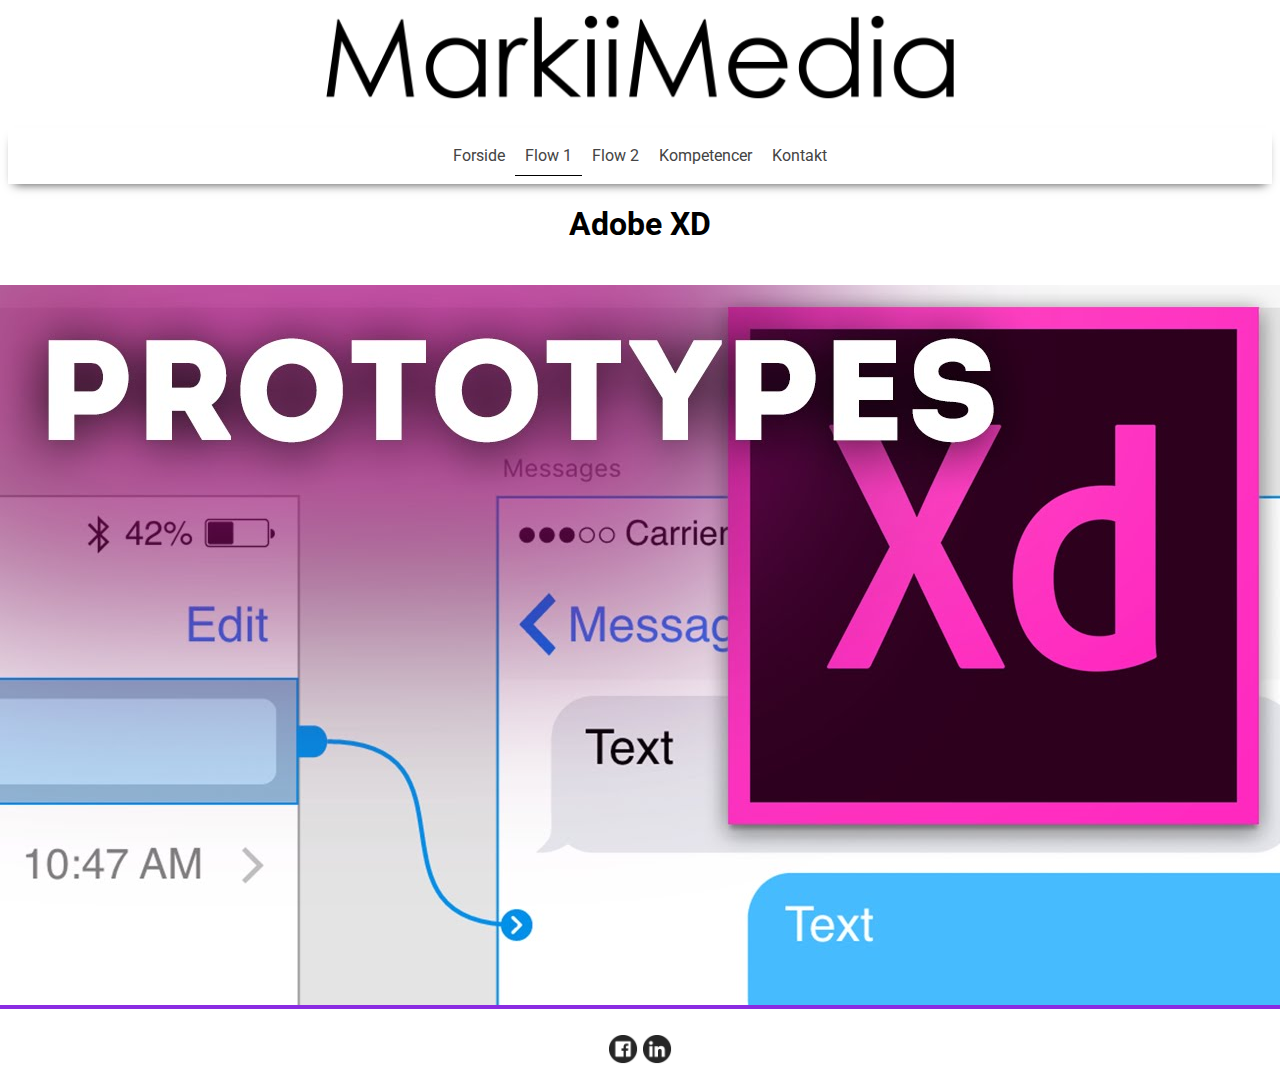
==== pages/adobe_xd.html @ ffea13aa "link til LinkedIn på alle sider i footer" ====
<!doctype html>
<html>
<head>
<meta charset="utf-8">
<title>Adobe XD</title>
<link rel="stylesheet" href="../styles/stylesheet.css">
	
<!-- Peger herunder til googles font, sådan kan jeg bruge hvilken jeg vil fra deres servere (Roboto) -->
<link href="https://fonts.googleapis.com/css?family=Roboto" rel="stylesheet">
</head>

<body>
	<div id="top_img_holder">
		<a href="../index.html">
		<img alt="MarkiiMedia" src="../images/markiimedia_tekst.png" height="100" class="top_banner"></a>
	</div>
		<!-- Flexbox navigation -->
	<nav>
	<a href="../index.html">Forside</a>
	<a class="active" href="flow1.html">Flow 1</a>
	<a href="flow2.html">Flow 2</a>
	<a href="kompetencer.html">Kompetencer</a>
	<a href="kontakt.html">Kontakt</a>
	</nav>
	<h1>Adobe XD</h1>
	
	<div class="container_specific">
		<div class="flex-specific_casebeskrivelse"> <!-- Denne behøver ikke være her, men spasser ud når jeg fjerner den -->
		<div class="flex-specific_casebilleder">
			<div class="flow_hover_container_specific">
				<div class="overlay_specific">
					<div class="overlay_text_specific"><p>Lorem ipsum dolor sit amet, consectetur adipisicing elit. Quibusdam iste iure mollitia molestias ipsam et vitae, illo excepturi saepe facere est quia explicabo, porro soluta sapiente libero adipisci numquam doloremque provident a voluptatem animi praesentium ducimus? Dicta aliquid praesentium, vero in nobis harum iusto necessitatibus recusandae eum id, aut, a?</p></div>
				</div>
				
			<img src="../images/adobe_xd_flow1.jpg" alt="Adobe XD" class="flow_specific_pictures">
			</div>
		</div>
	</div>
	</div>
	
	<footer>
		<div id="social_links">
		<img src="../images/Facebook.png" alt="Facebook" height="30" class="social_media_footer">
		
		<a class="footer_link" href="https://www.linkedin.com/in/mark-mundus-andersen">
			<img src="../images/Linkedin.png" alt="Linkedin" height="30" class="social_media_footer">
		</a>
		</div>
	</footer>
	
</body>
</html>
---- styles/stylesheet.css ----
@charset "utf-8";
/* CSS Document */


/* Husk gode kommentarer til kode - både her og i HTML filer */
body {
	font-family: 'Roboto', sans-serif;
	display: flex;
	flex-direction: column;
	min-height: 100vh;  /*Denne burde være sat til 100vh, men gør jeg det
	så fylder den mere end 100% hvordan det så end kan lade sig gøre
*/
	
	
}

.top_banner {
	display: block;
    margin-left: auto;
    margin-right: auto;
	padding-bottom: 20px;
}

h1 {
	text-align: center;
}

/* Flexbox navigation */
nav {
	display: flex;
	justify-content: center;
	width: 100%;
	/* leg */
	padding-top: .5em;
	padding-bottom: .5em;
	/*background-color: #ddd;*/ /* fjernet baggrundsfarve for et mere clean look */
	box-shadow: 0px 6px 10px -6px rgba(0,0,0,0.75);
}

nav a {
	text-decoration: none;
	color: #444;
	font-family: Roboto, sans-serif;
	padding: 10px;
}

nav a:hover {
	color: #272727;
}

nav a.active {
	border-bottom: 1px solid black;
}

/* Flow 1 og Flow 2 container start her */
.container {
	margin-top: 60px;
	display: flex;
	align-items: center;
	justify-content: center;
	align-content: center;
}

.flow_pictures {
	clip-path: polygon(25% 0%, 100% 0%, 75% 100%, 0% 100%); /* Laver formen for alle billeder med denne klasse */
	width: 250px;
}

/* leg med overlay her */
.flow_hover_container {
  position: relative;
}

.overlay {
  position: absolute;
  top: 0;
  bottom: 0;
  left: 0;
  right: 0;
  height: 100%;
  width: 100%;
  opacity: 0;
  transition: .5s ease;
  background-color: #008CBA;
  transform: skew(-8deg); /* Gør at overlay shapen passer NOGENLUNDE billedets form */
}

.flow_hover_container:hover .overlay {
opacity: 0.98;
}

.overlay_text {
  font-size: 20px;
  position: absolute;
  top: 50%;
  left: 50%;
  transform: translate(-50%, -50%);
  -ms-transform: translate(-50%, -50%);
}

.overlay_text a {
	color: #ddd;
	text-decoration: none;
}

/* Flow 1 og Flow 2 container slut her */


/* Kompetencer css start her */

.kompetencer_container {
	margin-top: 20px;
	
}

.kompetencer_overskrift {
	text-align: center;
	font-weight: bold;
	font-size: 20px;
}
/* flex box til 3 deling */
.flex_grid_kompetencer {
	display: flex;
	justify-content: space-between;
}
.flex_grid_kompetencer .col_kompetencer {
	width: 32%;
	padding-left: 20px;
	padding-bottom: 20px;
	padding-right: 20px;
}

.container_skills {
	width: 100%; /* Fuld bredde lige pt */
	background-color: #ddd; /* grå baggrund */
	border-radius: 20px; /* Runde hjørner på den grå baggrund */
}

.skills {
    text-align: right; /* hoejrestillet tekst */
    padding: 10px; /* padding rundt om */
    color: white; /* tekst hvid */
	border-radius: 20px; /* Runde hjørner på selve processbaren */
	margin-bottom: 40px; /* afstand fra procentboks til ny */
}

/* Sprog specifik */
.html {width: 90%; background-color: #4CAF50;} 
.css {width: 80%; background-color: #4CAF50;} 
.javascript {width: 10%; background-color: #F00D0D;} 
.java {width: 25%; background-color: #F00D0D;} 

/* Adobe specifik */
.photoshop {width: 20%; background-color: #F00D0D;} 
.illustrator {width: 0%; background-color: #F00D0D;} 
.xd {width: 60%; background-color: #4CAF50;} 
.dreamweaver {width: 50%; background-color: #4CAF50;} 

/* CMS specifik */
.drupal {width: 70%; background-color: #4CAF50;} 
.ezpublish {width: 50%; background-color: #4CAF50;} 
.sharepointonline {width: 40%; background-color: #FFE400;} 
.wordpress {width: 90%; background-color: #4CAF50;} 

/* Kompetencer css slut her */


/* specifik flowvalg start her */
.container_specific {
	margin-top: 20px;
	display: flex;
	justify-content: center;
}


.flex-specific_casebilleder {
	display: flex;
	justify-content: center;
	flex-direction: column;
	background-color: blueviolet;
	flex: 100%;
	max-width: 100%;
}

/* overlay til specific her */
.flow_hover_container_specific {
  position: relative;
}

.overlay_specific {
  position: absolute;
  top: 0;
  bottom: 0;
  left: 0;
  right: 0;
  height: 100%;
  width: 100%;
  opacity: 0;
  transition: .5s ease;
  background-color: #008CBA;
}

.flow_hover_container_specific:hover .overlay_specific {
opacity: 0.8;
}

.overlay_text_specific {
  font-size: 20px;
  position: absolute;
  top: 50%;
  left: 50%;
  transform: translate(-50%, -50%);
  -ms-transform: translate(-50%, -50%);
}

.overlay_text_specific p {
	color: #ddd;
	text-decoration: none;
}


/* specifik flowvalg slut her */


footer {
	margin-top: 20px; /* Afstand til nederste indhold på siden */
	font-family: Roboto, sans-serif;
	text-align: center;
	width: 100%;
	flex-shrink: 0; /* Prevent Chrome, Opera, and Safari from letting these items shrink to smaller than their content's default minimum size. */
	/*  margin: auto auto 0 auto; */
}

#social_links {
	margin-top: 5px
}

.content_sticky_footer {
  flex: 1 0 auto;
}

.footer_link {
	text-decoration: none;
}
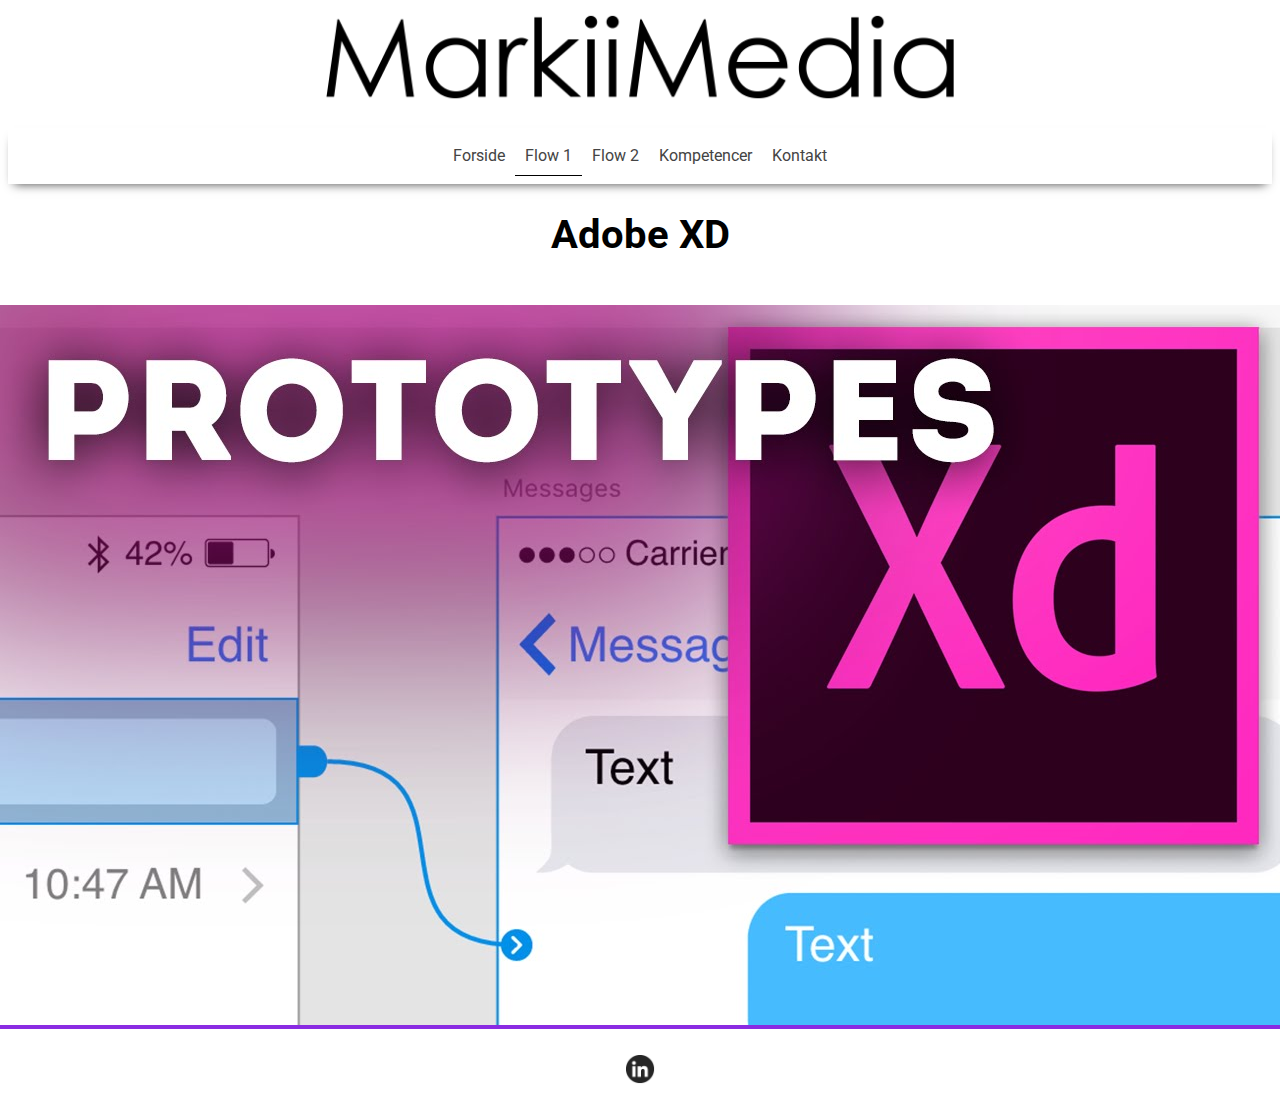
==== commit 0c9ec86d: "footer kun linkedin + kontaktside" ====
--- a/pages/adobe_xd.html
+++ b/pages/adobe_xd.html
@@ -38,10 +38,8 @@
 	</div>
 	</div>
 	
-	<footer>
+		<footer>
 		<div id="social_links">
-		<img src="../images/Facebook.png" alt="Facebook" height="30" class="social_media_footer">
-		
 		<a class="footer_link" href="https://www.linkedin.com/in/mark-mundus-andersen">
 			<img src="../images/Linkedin.png" alt="Linkedin" height="30" class="social_media_footer">
 		</a>
--- a/styles/stylesheet.css
+++ b/styles/stylesheet.css
@@ -23,6 +23,8 @@
 
 h1 {
 	text-align: center;
+	font-size: 40px;
+	font-weight: bold;
 }
 
 /* Flexbox navigation */
@@ -217,10 +219,31 @@
 	color: #ddd;
 	text-decoration: none;
 }
-
-
 /* specifik flowvalg slut her */
 
+
+/* kontakt start her */
+
+.contact_image {
+  	margin-right: 10px;
+	width: 66px;
+}
+
+.contact_row {
+  display: flex;
+  flex-direction: row;
+  height: 70px;
+  padding: 20px 0 20px 0;
+  justify-content: center;
+}
+
+.contact_text_container {
+  display: flex;
+  flex-direction: column;
+  justify-content: center;
+}
+
+/* kontakt slut her */
 
 footer {
 	margin-top: 20px; /* Afstand til nederste indhold på siden */
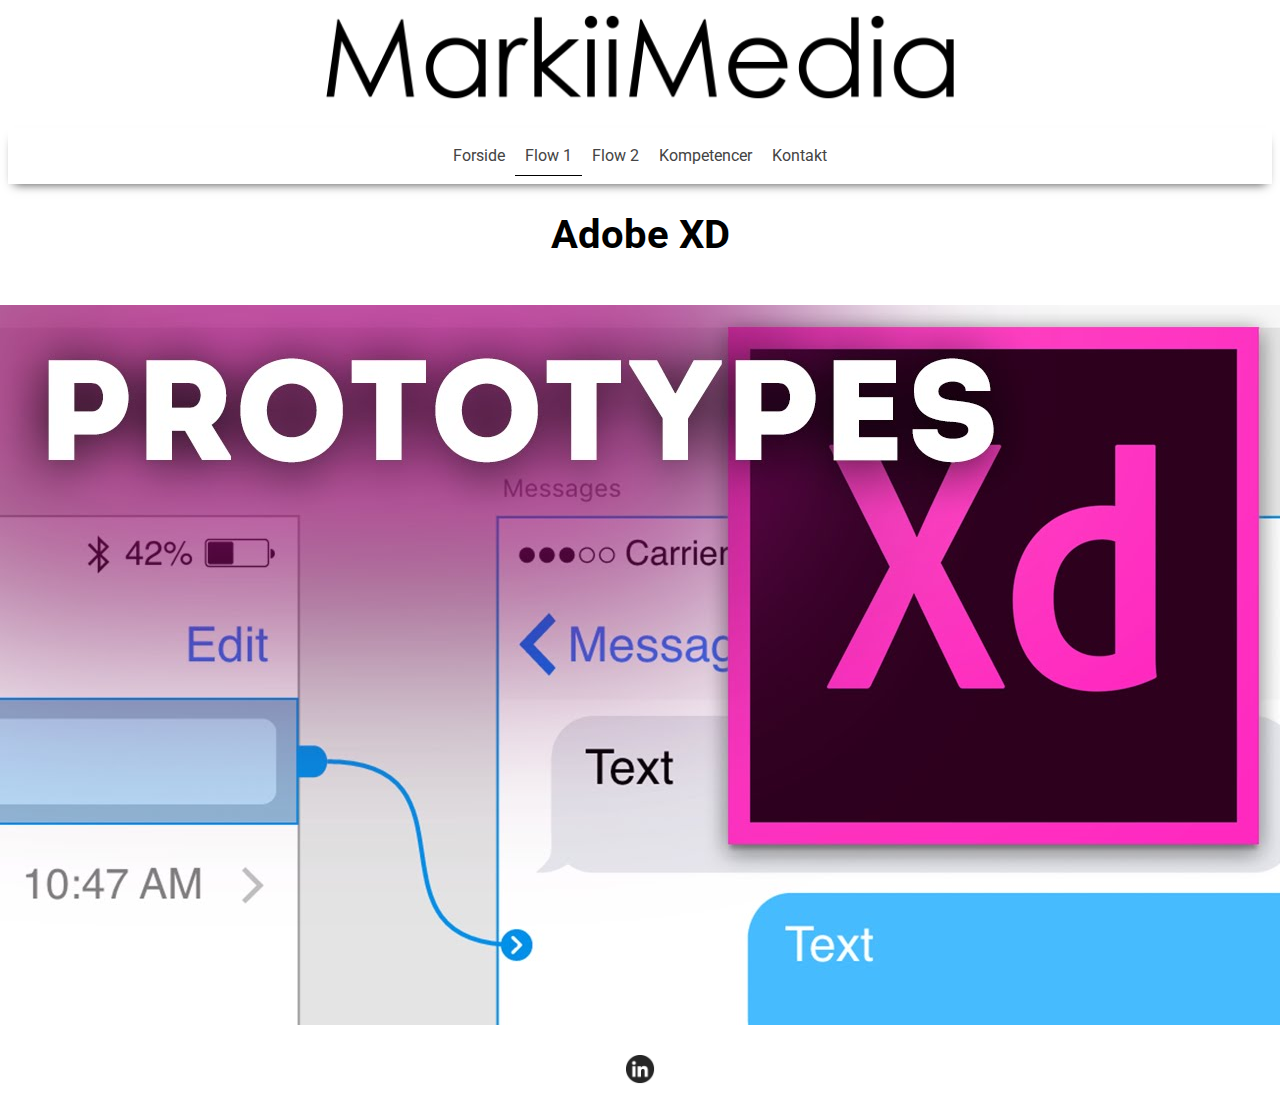
==== commit 7e9636d2: "flow 1 færdig" ====
--- a/pages/adobe_xd.html
+++ b/pages/adobe_xd.html
@@ -29,7 +29,15 @@
 		<div class="flex-specific_casebilleder">
 			<div class="flow_hover_container_specific">
 				<div class="overlay_specific">
-					<div class="overlay_text_specific"><p>Lorem ipsum dolor sit amet, consectetur adipisicing elit. Quibusdam iste iure mollitia molestias ipsam et vitae, illo excepturi saepe facere est quia explicabo, porro soluta sapiente libero adipisci numquam doloremque provident a voluptatem animi praesentium ducimus? Dicta aliquid praesentium, vero in nobis harum iusto necessitatibus recusandae eum id, aut, a?</p></div>
+					<div class="overlay_text_specific">
+						<p> Lær om Adobe XD her: 
+							<a href="https://www.lynda.com/Adobe-Experience-Design-tutorials/Learn-Adobe-XD-2017-Basics/578095-2.html">Lynda.com</a><br>
+							
+							Læs mere om Adobe XD her: 
+							<a href="https://www.usability.gov/how-to-and-tools/methods/prototyping.html">www.usability.gov</a><br>
+							Download Adobe XD gratis her: 
+							<a href="https://www.adobe.com/dk/products/xd.html">www.adobe.com</a></p>
+					</div>
 				</div>
 				
 			<img src="../images/adobe_xd_flow1.jpg" alt="Adobe XD" class="flow_specific_pictures">
--- a/styles/stylesheet.css
+++ b/styles/stylesheet.css
@@ -10,8 +10,6 @@
 	min-height: 100vh;  /*Denne burde være sat til 100vh, men gør jeg det
 	så fylder den mere end 100% hvordan det så end kan lade sig gøre
 */
-	
-	
 }
 
 .top_banner {
@@ -53,6 +51,35 @@
 nav a.active {
 	border-bottom: 1px solid black;
 }
+
+/* Forside layout leg starter her */
+
+.content_sticky_footer_forside {
+	margin-top: 5px;
+	min-height: 70vh;
+	 /* The image used */
+   background-image: url('../images/background_forside.png');
+
+    /* Full height */
+    height: 100%; 
+
+    /* Center and scale the image nicely */
+    background-position: center;
+    background-repeat: no-repeat;
+    background-size: cover;
+}
+
+.forside_container {
+	margin-top: 40px;
+	background-color: rgba(255,255,255,0.30);
+	width: 25%;
+	display: flex;
+	margin-left: auto;
+	margin-right: auto;
+	justify-content: center;
+}
+
+/* Forside layout leg slutter her */
 
 /* Flow 1 og Flow 2 container start her */
 .container {
@@ -83,7 +110,7 @@
   width: 100%;
   opacity: 0;
   transition: .5s ease;
-  background-color: #008CBA;
+  background-color: #14689D;
   transform: skew(-8deg); /* Gør at overlay shapen passer NOGENLUNDE billedets form */
 }
 
@@ -179,7 +206,6 @@
 	display: flex;
 	justify-content: center;
 	flex-direction: column;
-	background-color: blueviolet;
 	flex: 100%;
 	max-width: 100%;
 }
@@ -199,7 +225,7 @@
   width: 100%;
   opacity: 0;
   transition: .5s ease;
-  background-color: #008CBA;
+  background-color: #14689D;
 }
 
 .flow_hover_container_specific:hover .overlay_specific {
@@ -216,8 +242,18 @@
 }
 
 .overlay_text_specific p {
-	color: #ddd;
+	color: white;
 	text-decoration: none;
+}
+
+.overlay_text_specific a {
+	color: white;
+	
+}
+
+
+.hover_specific_list_text {
+	color: white;
 }
 /* specifik flowvalg slut her */
 
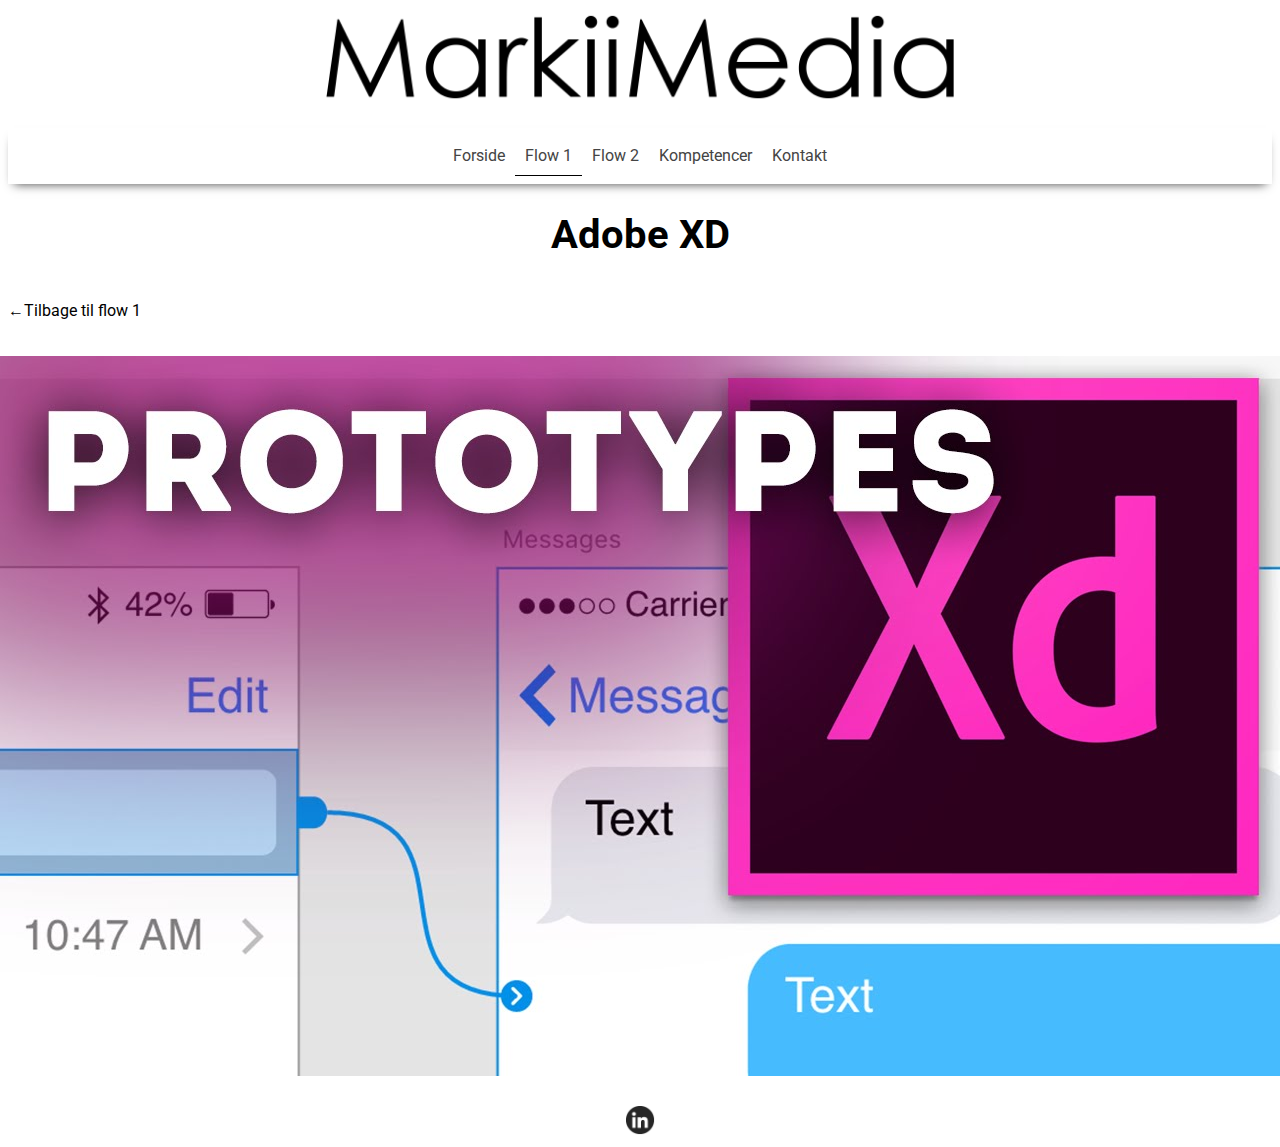
==== commit f93e623f: "tilbage til flow tilføjoet på flow_specific sider" ====
--- a/pages/adobe_xd.html
+++ b/pages/adobe_xd.html
@@ -23,6 +23,7 @@
 	<a href="kontakt.html">Kontakt</a>
 	</nav>
 	<h1>Adobe XD</h1>
+	<p class="tilbage_til_flow"><a href="flow1.html">&larr;Tilbage til flow 1</a></p>
 	
 	<div class="container_specific">
 		<div class="flex-specific_casebeskrivelse"> <!-- Denne behøver ikke være her, men spasser ud når jeg fjerner den -->
--- a/styles/stylesheet.css
+++ b/styles/stylesheet.css
@@ -279,6 +279,10 @@
   justify-content: center;
 }
 
+.tilbage_til_flow a {
+	text-decoration: none;
+	color: black;
+}
 /* kontakt slut her */
 
 footer {
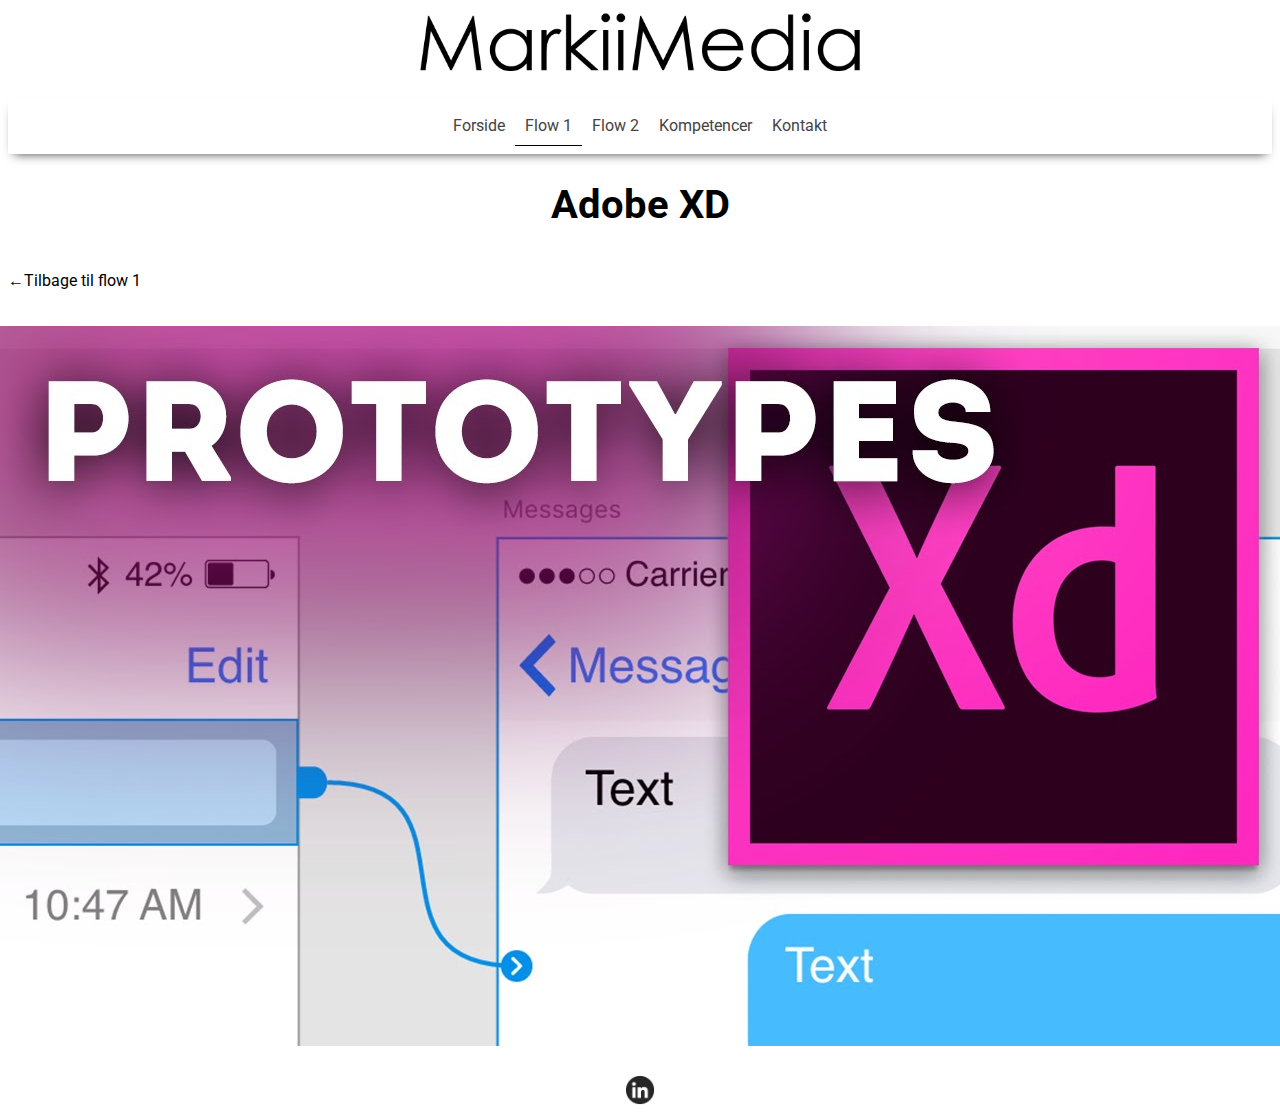
==== commit dc5c5558: "toplogo nu ændret i size til 70 fra 100" ====
--- a/pages/adobe_xd.html
+++ b/pages/adobe_xd.html
@@ -1,5 +1,5 @@
 <!doctype html>
-<html>
+<html lang="da">
 <head>
 <meta charset="utf-8">
 <title>Adobe XD</title>
@@ -12,7 +12,7 @@
 <body>
 	<div id="top_img_holder">
 		<a href="../index.html">
-		<img alt="MarkiiMedia" src="../images/markiimedia_tekst.png" height="100" class="top_banner"></a>
+		<img alt="MarkiiMedia" src="../images/markiimedia_tekst.png" height="70" class="top_banner"></a>
 	</div>
 		<!-- Flexbox navigation -->
 	<nav>
@@ -49,7 +49,7 @@
 	
 		<footer>
 		<div id="social_links">
-		<a class="footer_link" href="https://www.linkedin.com/in/mark-mundus-andersen">
+		<a class="footer_link" href="https://www.linkedin.com/in/mark-mundus-andersen" target="_blank">
 			<img src="../images/Linkedin.png" alt="Linkedin" height="30" class="social_media_footer">
 		</a>
 		</div>
--- a/styles/stylesheet.css
+++ b/styles/stylesheet.css
@@ -45,7 +45,8 @@
 }
 
 nav a:hover {
-	color: #272727;
+	color: black;
+	border-bottom: 1px solid #ddd;
 }
 
 nav a.active {
@@ -57,13 +58,9 @@
 .content_sticky_footer_forside {
 	margin-top: 5px;
 	min-height: 70vh;
-	 /* The image used */
-   background-image: url('../images/background_forside.png');
-
-    /* Full height */
-    height: 100%; 
-
-    /* Center and scale the image nicely */
+    background-image: url('../images/background_forside.png');  
+    height: 100%; /* fuld højde */
+    /* centrerer og skalerer billede */
     background-position: center;
     background-repeat: no-repeat;
     background-size: cover;
@@ -71,7 +68,8 @@
 
 .forside_container {
 	margin-top: 40px;
-	background-color: rgba(255,255,255,0.30);
+	border: 1px solid white;
+	/*background-color: rgba(255,255,255,0.30);*/
 	width: 25%;
 	display: flex;
 	margin-left: auto;
@@ -79,6 +77,27 @@
 	justify-content: center;
 }
 
+
+.forside_container:hover {
+	background-color: #2D253A;
+	color:white;
+	border: 1px solid #2D253A;
+}
+
+.forside_container a {
+	text-decoration: none;
+	color: black;
+}
+
+.forside_container a:hover {
+	color:white;
+}
+
+#social_link_forside {
+	display: flex;
+	justify-content: center;
+	margin-top: 300px;
+}
 /* Forside layout leg slutter her */
 
 /* Flow 1 og Flow 2 container start her */
@@ -255,6 +274,11 @@
 .hover_specific_list_text {
 	color: white;
 }
+
+.tilbage_til_flow a {
+	text-decoration: none;
+	color: black;
+}
 /* specifik flowvalg slut her */
 
 
@@ -279,10 +303,6 @@
   justify-content: center;
 }
 
-.tilbage_til_flow a {
-	text-decoration: none;
-	color: black;
-}
 /* kontakt slut her */
 
 footer {
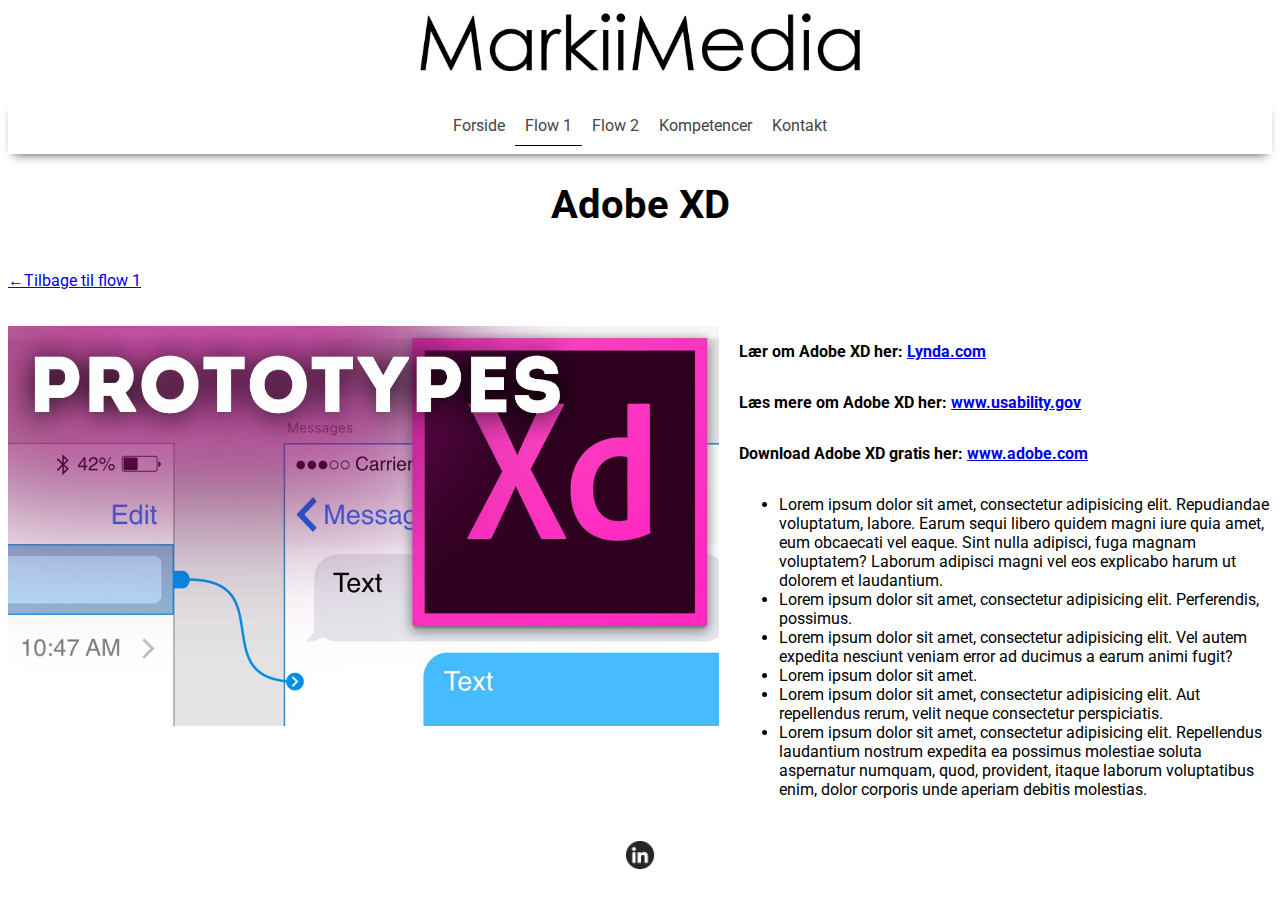
==== commit bc5673f5: "alle flowsider; mindre billede, mere tekst" ====
--- a/pages/adobe_xd.html
+++ b/pages/adobe_xd.html
@@ -25,30 +25,27 @@
 	<h1>Adobe XD</h1>
 	<p class="tilbage_til_flow"><a href="flow1.html">&larr;Tilbage til flow 1</a></p>
 	
-	<div class="container_specific">
-		<div class="flex-specific_casebeskrivelse"> <!-- Denne behøver ikke være her, men spasser ud når jeg fjerner den -->
-		<div class="flex-specific_casebilleder">
-			<div class="flow_hover_container_specific">
-				<div class="overlay_specific">
-					<div class="overlay_text_specific">
-						<p> Lær om Adobe XD her: 
-							<a href="https://www.lynda.com/Adobe-Experience-Design-tutorials/Learn-Adobe-XD-2017-Basics/578095-2.html">Lynda.com</a><br>
-							
-							Læs mere om Adobe XD her: 
-							<a href="https://www.usability.gov/how-to-and-tools/methods/prototyping.html">www.usability.gov</a><br>
-							Download Adobe XD gratis her: 
-							<a href="https://www.adobe.com/dk/products/xd.html">www.adobe.com</a></p>
-					</div>
-				</div>
-				
-			<img src="../images/adobe_xd_flow1.jpg" alt="Adobe XD" class="flow_specific_pictures">
+		<div class="container_specific">
+	<div class="specific_single">
+		<img src="../images/adobe_xd_flow1.jpg" alt="adobe XD" height="400px">
+		<div class="specific_tekst">
+		<p><strong>Lær om Adobe XD her: <a href="https://www.lynda.com/Adobe-Experience-Design-tutorials/Learn-Adobe-XD-2017-Basics/578095-2.html" target="_blank">Lynda.com</a></strong></p>
+		<p><strong>Læs mere om Adobe XD her: <a href="https://www.usability.gov/how-to-and-tools/methods/prototyping.html" target="_blank">www.usability.gov</a></strong></p>
+		<p><strong>Download Adobe XD gratis her: <a href="https://www.adobe.com/dk/products/xd.html" target="_blank">www.adobe.com</a></strong></p>
+		<ul>
+		<li>Lorem ipsum dolor sit amet, consectetur adipisicing elit. Repudiandae voluptatum, labore. Earum sequi libero quidem magni iure quia amet, eum obcaecati vel eaque. Sint nulla adipisci, fuga magnam voluptatem? Laborum adipisci magni vel eos explicabo harum ut dolorem et laudantium.</li>
+		<li>Lorem ipsum dolor sit amet, consectetur adipisicing elit. Perferendis, possimus.</li>
+		<li>Lorem ipsum dolor sit amet, consectetur adipisicing elit. Vel autem expedita nesciunt veniam error ad ducimus a earum animi fugit?</li>
+		<li>Lorem ipsum dolor sit amet.</li>
+		<li>Lorem ipsum dolor sit amet, consectetur adipisicing elit. Aut repellendus rerum, velit neque consectetur perspiciatis.</li>
+		<li>Lorem ipsum dolor sit amet, consectetur adipisicing elit. Repellendus laudantium nostrum expedita ea possimus molestiae soluta aspernatur numquam, quod, provident, itaque laborum voluptatibus enim, dolor corporis unde aperiam debitis molestias.</li>
+		</ul>
 			</div>
+	</div>
 		</div>
-	</div>
-	</div>
 	
-		<footer>
-		<div id="social_links">
+<footer>
+  <div id="social_links">
 		<a class="footer_link" href="https://www.linkedin.com/in/mark-mundus-andersen" target="_blank">
 			<img src="../images/Linkedin.png" alt="Linkedin" height="30" class="social_media_footer">
 		</a>
--- a/styles/stylesheet.css
+++ b/styles/stylesheet.css
@@ -217,67 +217,23 @@
 .container_specific {
 	margin-top: 20px;
 	display: flex;
-	justify-content: center;
-}
-
-
-.flex-specific_casebilleder {
-	display: flex;
-	justify-content: center;
 	flex-direction: column;
-	flex: 100%;
-	max-width: 100%;
-}
-
-/* overlay til specific her */
-.flow_hover_container_specific {
-  position: relative;
-}
-
-.overlay_specific {
-  position: absolute;
-  top: 0;
-  bottom: 0;
-  left: 0;
-  right: 0;
-  height: 100%;
-  width: 100%;
-  opacity: 0;
-  transition: .5s ease;
-  background-color: #14689D;
-}
-
-.flow_hover_container_specific:hover .overlay_specific {
-opacity: 0.8;
-}
-
-.overlay_text_specific {
-  font-size: 20px;
-  position: absolute;
-  top: 50%;
-  left: 50%;
-  transform: translate(-50%, -50%);
-  -ms-transform: translate(-50%, -50%);
-}
-
-.overlay_text_specific p {
-	color: white;
-	text-decoration: none;
-}
-
-.overlay_text_specific a {
-	color: white;
-	
-}
-
-
-.hover_specific_list_text {
-	color: white;
-}
-
-.tilbage_til_flow a {
-	text-decoration: none;
-	color: black;
+}
+
+.specific_single {
+	display: flex;
+	flex-direction: row;
+}
+
+.specific_single img {
+	padding-right: 20px;
+	padding-bottom: 40px;
+}
+
+.specific_tekst {
+	display: flex;
+	flex-direction: column;
+
 }
 /* specifik flowvalg slut her */
 
